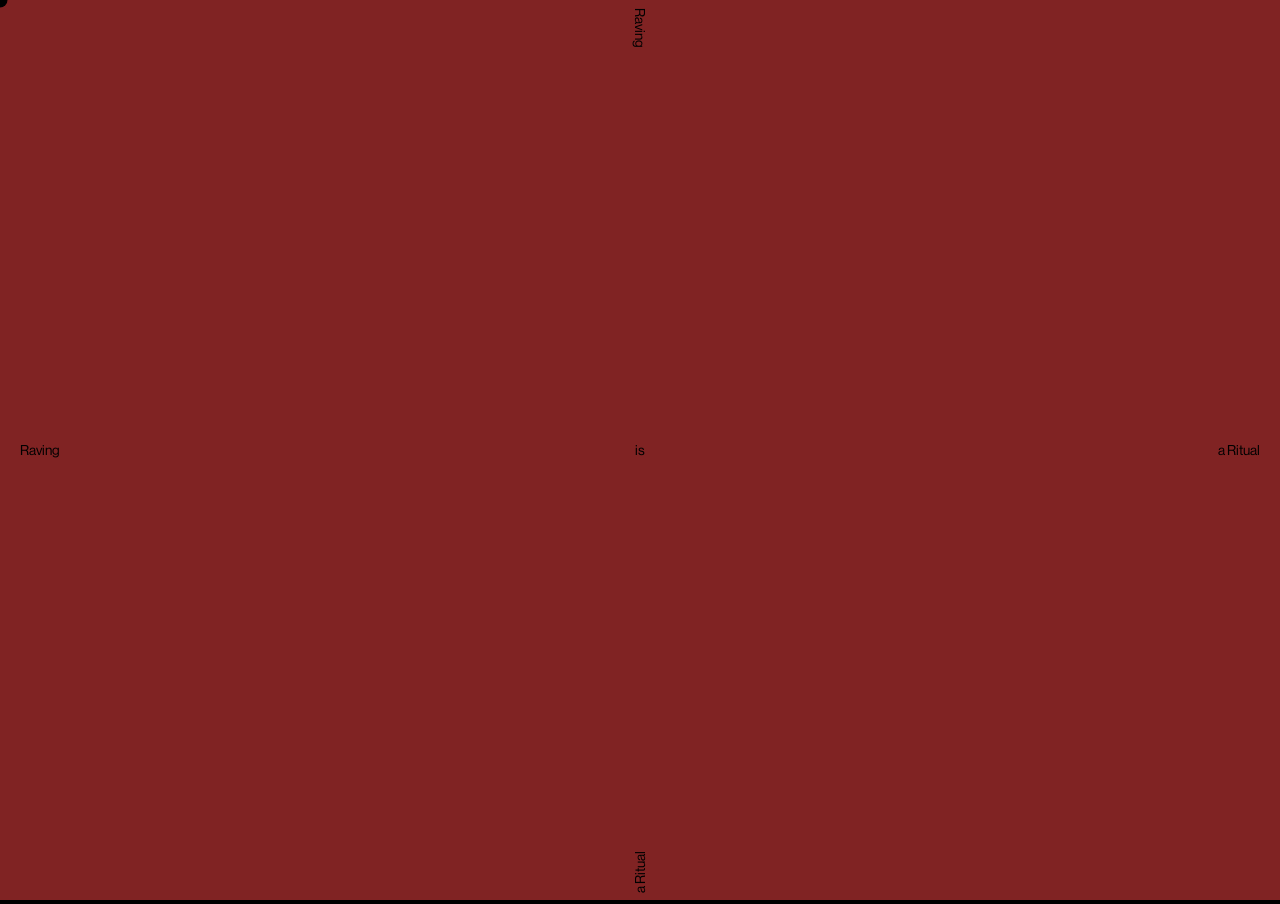
==== index.html @ e33f1bda "Raving is a Ritual" ====
<!DOCTYPE html>
<html lang="en">
<head>
  <meta charset="UTF-8" />
  <meta name="viewport" content="width=device-width, initial-scale=1.0" />
  <title>Raving is a Ritual</title>
  <link rel="icon" href="contents/favicon.png" type="image/png" />
  <link rel="stylesheet" href="style.css" />
  <link rel="stylesheet" href="https://use.typekit.net/imy4kvn.css" />
</head>
<body>

  <audio id="audio" src="contents/sound/main.mp3" autoplay loop></audio>
  <audio id="outroSound" src="contents/sound/outro.mp3"></audio>

  <!-- 1. entry -->
  <div id="entry">
    <img id="entryImage" src="contents/entry_main.jpg" />
    <div id="entryText">
      <button class="entryWord" id="word1">Raving</button>
      <button class="entryWord" id="word2">is</button>
      <button class="entryWord" id="word3">a Ritual</button>
      <button class="entryWord" id="word4">Raving</button>
      <button class="entryWord" id="word5">a Ritual</button>
    </div>
  </div>

  <!-- 2. intro -->
  <div id="intro" class="hidden">
    <video id="introVideo" src="contents/loading.mp4" muted playsinline></video>
    <div class="introWord" id="introText1"></div>
    <div class="introWord" id="introText2"></div>
    <div class="introWord" id="introText3"></div>
    <div class="introWord" id="introText4"></div>
    <div class="introWord" id="introText5"></div>
  </div>

  <!-- 3. experience -->
  <div id="experience" class="hidden">
    <div id="slideContainer">
      <div class="slide" id="slide1"><img src="contents/backImg/1.png" /><div class="slideOverlay"></div></div>
      <div class="slide" id="slide2"><img src="contents/backImg/2.png" /><div class="slideOverlay"></div></div>
      <div class="slide" id="slide3"><img src="contents/backImg/3.png" /><div class="slideOverlay"></div></div>
      <div class="slide" id="slide4"><img src="contents/backImg/4.png" /><div class="slideOverlay"></div></div>
      <div class="slide" id="slide5"><img src="contents/backImg/5.png" /><div class="slideOverlay"></div></div>
      <div class="slide" id="slide6"><img src="contents/backImg/6.png" /><div class="slideOverlay"></div></div>
      <div class="slide" id="slide7"><img src="contents/backImg/7.png" /><div class="slideOverlay"></div></div>
      <div class="slide" id="slide8"><img src="contents/backImg/8.png" /><div class="slideOverlay"></div></div>
      <div class="slide" id="slide9"><img src="contents/backImg/9.png" /><div class="slideOverlay"></div></div>
      <div class="slide" id="slide10"><img src="contents/backImg/10.png" /><div class="slideOverlay"></div></div>
      <div class="slide" id="slide11"><img src="contents/backImg/11.png" /><div class="slideOverlay"></div></div>
      <div class="slide" id="slide12"><img src="contents/backImg/12.png" /><div class="slideOverlay"></div></div>
      <div class="slide" id="slide13"><img src="contents/backImg/13.png" /><div class="slideOverlay"></div></div>
      <div class="slide" id="slide14"><img src="contents/backImg/14.png" /><div class="slideOverlay"></div></div>
      <div class="slide" id="slide15"><img src="contents/backImg/15.png" /><div class="slideOverlay"></div></div>
      <div class="slide" id="slide16"><img src="contents/backImg/16.png" /><div class="slideOverlay"></div></div>
      <div class="slide" id="slide17"><img src="contents/backImg/17.png" /><div class="slideOverlay"></div></div>
      <div class="slide" id="slide18"><img src="contents/backImg/18.png" /><div class="slideOverlay"></div></div>
      <div class="slide" id="slide19"><img src="contents/backImg/19.png" /><div class="slideOverlay"></div></div>
    </div>
  </div>

  <!-- 인디케이터 -->
  <div id="indicator" class="hidden">
    <div id="indLeft"></div>
    <div id="indRight"></div>
    <div id="indTop"></div>
    <div id="indBottom"></div>
    <div class="exitWord" id="exit1">exit</div>
    <div class="exitWord" id="exit2">exit</div>
    <div class="exitWord" id="exit3">exit</div>
    <div class="exitWord" id="exit4">exit</div>
    <div class="exitWord" id="exit5">exit</div>
  </div>

   <!-- outro / 랜딩 -->
<div id="outro">  <!-- hidden 제거 -->
  <div id="outroText">
    <span class="outroWord" id="oWord1">Raving</span>
    <span class="outroWord" id="oWord2">is</span>
    <span class="outroWord" id="oWord3">a Ritual</span>
    <span class="outroWord" id="oWord4">Raving</span>
    <span class="outroWord" id="oWord5">a Ritual</span>
  </div>
</div>

  <!-- 커서 -->
  <div id="cursor"></div>

  <script src="script.js"></script>
</body>
</html>
---- style.css ----
/* ========================
   기본 리셋
======================== */
* {
  margin: 0;
  padding: 0;
  box-sizing: border-box;
}

:root {
  --cursor-entry: #000000;
  --cursor-experience: #571922;
}

/* ========================
   폰트 등록
======================== */
@font-face {
  font-family: 'main';
  src: url('contents/font/G2AirdancerCondesed-Regular.otf') format('opentype');
}
@font-face {
  font-family: 'haasRg';
  src: url('contents/font/NHaasGroteskDSPro-55Rg.otf') format('opentype');
}
@font-face {
  font-family: 'haasTh';
  src: url('contents/font/NHaasGroteskDSPro-25Th.otf') format('opentype');
}

html, body {
  width: 100%;
  height: 100%;
  background: #000;
  overflow: hidden;
}

#intro, #entry, #experience {
  position: absolute;
  inset: 0;
}

.hidden {
  display: none;
}


/* ========================
   entry 페이지
======================== */
#entry {
  background-color: #000;
}

#entry::before {
  content: "";
  position: absolute;
  inset: 0;
  opacity: 0.05;
  background-image: url("data:image/svg+xml,%3Csvg viewBox='0 0 200 200' xmlns='http://www.w3.org/2000/svg'%3E%3Cfilter id='noise'%3E%3CfeTurbulence type='fractalNoise' baseFrequency='0.9' numOctaves='4' stitchTiles='stitch'/%3E%3C/filter%3E%3Crect width='100%25' height='100%25' filter='url(%23noise)'/%3E%3C/svg%3E");
  background-size: 150px 150px;
  pointer-events: none;
  z-index: 11;
}

#entry::after {
  content: "";
  position: absolute;
  inset: 0;
  background: radial-gradient(ellipse at center, transparent 30%, black 100%);
  pointer-events: none;
  z-index: 10;
}

#entryImage {
  width: 100%;
  height: 100%;
  object-fit: cover;
  transition: transform 0.3s ease-out;
  animation: flicker 1s infinite;
}

@keyframes flicker {
  0%   { opacity: 1; }
  5%   { opacity: 0.8; }
  6%   { opacity: 1; }
  20%  { opacity: 1; }
  21%  { opacity: 0; }
  22%  { opacity: 1; }
  40%  { opacity: 1; }
  41%  { opacity: 0.3; }
  42%  { opacity: 1; }
  43%  { opacity: 0; }
  44%  { opacity: 1; }
  70%  { opacity: 1; }
  71%  { opacity: 0; }
  72%  { opacity: 0.5; }
  73%  { opacity: 0; }
  74%  { opacity: 1; }
  90%  { opacity: 1; }
  91%  { opacity: 0.2; }
  92%  { opacity: 1; }
  95%  { opacity: 0; }
  96%  { opacity: 1; }
  100% { opacity: 1; }
}

#entryText {
  position: absolute;
  inset: 0;
  z-index: 20;
  pointer-events: none;
}

.entryWord {
  position: absolute;
  background: transparent;
  border: none;
  color: #802323;
  font-size: 14px;
  letter-spacing: 0px;
  cursor: none;
  transition: color 0.3s ease;
  font-family: 'haasRg', sans-serif;
  font-weight: 400;
  font-style: normal;
  pointer-events: all;
}

.entryWord:hover,
.entryWord.hovered {
  color: #906b6b;
}

#word1 { left: 20px; top: 50%; transform: translateY(-50%); }
#word2 { left: 50%; top: 50%; transform: translate(-50%, -50%); }
#word3 { right: 20px; top: 50%; transform: translateY(-50%); }
#word4 { top: 20px; left: 50%; transform: translateX(-50%) rotate(90deg); }
#word5 { bottom: 20px; left: 50%; transform: translateX(-50%) rotate(-90deg); }


/* ========================
   intro 페이지
======================== */
#introVideo {
  width: 100%;
  height: 100%;
  object-fit: cover;
  filter: saturate(1) brightness(0.4) contrast(1) hue-rotate(-7deg) blur(3px);
  animation: fadeIn 1s ease;
}

@keyframes fadeIn {
  from { opacity: 0; }
  to   { opacity: 1; }
}

#intro::before {
  content: "";
  position: absolute;
  inset: 0;
  background-image: url("data:image/svg+xml,%3Csvg viewBox='0 0 200 200' xmlns='http://www.w3.org/2000/svg'%3E%3Cfilter id='noise'%3E%3CfeTurbulence type='fractalNoise' baseFrequency='0.9' numOctaves='4' stitchTiles='stitch'/%3E%3C/filter%3E%3Crect width='100%25' height='100%25' filter='url(%23noise)'/%3E%3C/svg%3E");
  background-size: 150px 175px;
  opacity: 0.1;
  pointer-events: none;
  z-index: 11;
}

#intro::after {
  content: "";
  position: absolute;
  inset: 0;
  background: radial-gradient(ellipse at center, transparent 50%, black 100%);
  pointer-events: none;
  z-index: 50;
}

.introWord {
  position: absolute;
  color: #802323;
  font-size: 14px;
  font-family: 'haasRg', sans-serif;
  font-weight: 400;
  letter-spacing: 0px;
  z-index: 60;
  pointer-events: none;
}

#introText1 { left: 20px; top: 50%; transform: translateY(-50%); }
#introText2 { left: 50%; top: 50%; transform: translate(-50%, -50%); }
#introText3 { right: 20px; top: 50%; transform: translateY(-50%); }
#introText4 { top: 30px; left: 50%; transform: translateX(-50%) rotate(90deg); }
#introText5 { bottom: 30px; left: 50%; transform: translateX(-50%) rotate(-90deg); }


/* ========================
   experience 페이지
======================== */
#experience {
  position: absolute;
  inset: 0;
  overflow: hidden;
  opacity: 0;
  transition: opacity 2.5s ease;
  background-color: #000000;
}

#experience.active {
  opacity: 1;
}

#slideContainer {
  position: absolute;
  inset: 0;
}

.slide {
  position: absolute;
  inset: 0;
  display: flex;
  align-items: center;
  justify-content: center;
  opacity: 0;
  z-index: 1;
  transition: opacity 0.8s ease;
}

.slide.active {
  opacity: 1;
}

.slide.current {
  z-index: 2;
}

/* 플리커 애니메이션 - JS transform과 충돌 없음 */
.slide img {
  width: 60%;           /* 초기 크기 - 조절 가능 */
  height: 70%;          /* 초기 크기 - 조절 가능 */
  object-fit: cover;
  transform: scale(1);
  animation: expFlicker 1.3s infinite; /* 플리커 속도 - 조절 가능 */
}

@keyframes expFlicker {
  0%   { opacity: 1; }
  5%   { opacity: 0.8; }
  6%   { opacity: 1; }
  21%  { opacity: 0; }
  22%  { opacity: 1; }
  41%  { opacity: 0.3; }
  42%  { opacity: 1; }
  71%  { opacity: 0; }
  72%  { opacity: 0.5; }
  73%  { opacity: 0; }
  74%  { opacity: 1; }
  95%  { opacity: 0; }
  96%  { opacity: 1; }
  100% { opacity: 1; }
}

/* 페이드아웃 오버레이 - JS가 제어 */
.slideOverlay {
  position: absolute;
  inset: 0;
  background: black;
  opacity: 0;
  pointer-events: none;
}

/* 수직 비네팅 */
#experience::after {
  content: "";
  position: fixed;
  inset: 0;
  background: linear-gradient(
    to bottom,
    black 0%,
    transparent 15%,
    transparent 85%,
    black 100%
  );
  pointer-events: none;
  z-index: 100;
}


/* ========================
   인디케이터
======================== */
#indicator {
  position: fixed;
  inset: 0;
  pointer-events: none;
  z-index: 102;
}

/* exit 텍스트 */
.exitWord {
  position: absolute;
  color: rgba(255,255,255,0); /* 기본 투명 - JS가 제어 */
  font-size: 14px;
  font-family: 'haasRg', sans-serif;
  font-weight: 400;
  letter-spacing: 0px;
  pointer-events: none;
  transition: color 0.3s ease;
}

#exit1 { left: 20px; top: 50%; transform: translateY(-50%); }
#exit2 { left: 50%; top: 50%; transform: translate(-50%, -50%); }
#exit3 { right: 20px; top: 50%; transform: translateY(-50%); }
#exit4 { top: 20px; left: 50%; transform: translateX(-50%) rotate(90deg); }
#exit5 { bottom: 20px; left: 50%; transform: translateX(-50%) rotate(-90deg); }

/* 인디케이터 선 공통 */
#indLeft, #indRight, #indTop, #indBottom {
  position: absolute;
  pointer-events: all;
  cursor: none;
}

/* 가로선 */
#indLeft {
  left: 0;
  top: calc(50% - 20px);
  height: 41px;
  width: 0%;
  background: transparent;
  transition: width 0.8s ease, opacity 0.3s ease;
}

#indLeft::after {
  content: "";
  position: absolute;
  top: 50%;
  left: 0;
  width: 100%;
  height: 1px;         /* 선 두께 - 조절 가능 */
  background: #802323; /* 선 색상 - 조절 가능 */
  transform: translateY(-50%);
}

#indRight {
  right: 0;
  top: calc(50% - 20px);
  height: 41px;
  width: 0%;
  background: transparent;
  transition: width 0.8s ease, opacity 0.3s ease;
}

#indRight::after {
  content: "";
  position: absolute;
  top: 50%;
  left: 0;
  width: 100%;
  height: 1px;
  background: #802323;
  transform: translateY(-50%);
}

/* 세로선 */
#indTop {
  top: 0;
  left: calc(50% - 20px);
  width: 41px;
  height: 0%;
  background: transparent;
  transition: height 0.8s ease, opacity 0.3s ease;
}

#indTop::after {
  content: "";
  position: absolute;
  left: 50%;
  top: 0;
  width: 1px;
  height: 100%;
  background: #802323;
  transform: translateX(-50%);
}

#indBottom {
  bottom: 0;
  left: calc(50% - 20px);
  width: 41px;
  height: 0%;
  background: transparent;
  transition: height 0.8s ease, opacity 0.3s ease;
}

#indBottom::after {
  content: "";
  position: absolute;
  left: 50%;
  top: 0;
  width: 1px;
  height: 100%;
  background: #802323;
  transform: translateX(-50%);
}


/* ========================
   커서
======================== */
*, *::before, *::after {
  cursor: none !important;
}

html, body {
  cursor: none !important;
}

#cursor {
  position: fixed;
  width: 15px;
  height: 15px;
  background: var(--cursor-entry);
  border-radius: 50%;
  pointer-events: none;
  z-index: 99999;
  transform: translate(-50%, -50%);
  transition: background-color 0.3s ease, transform 0.1s ease;
}

#experience.active ~ #cursor {
  background: #802323;
}

/* ========================
   outro 페이지
======================== */
#outro {
  position: fixed;
  inset: 0;
  background-color: #802323;
  opacity: 0;                          /* 기본 투명 */
  transition: opacity 1.5s ease;       /* fade in/out 속도 - 조절 가능 */
  z-index: 200;
  pointer-events: none;
}

#outro.active {
  opacity: 1;
}

#outro.fadeout {
  opacity: 0;
}

#outroText {
  position: absolute;
  inset: 0;
  pointer-events: none;
  opacity: 0;
  transition: opacity 1s ease;
}

#outroText.visible {
  opacity: 1;
}

.outroWord {
  position: absolute;
  font-family: 'haasRg', sans-serif;
  font-size: 14px;
  color: #000000;        /* 빨간 배경 위 색상 - 조절 가능 */
  font-weight: 400;
  letter-spacing: 0px;
  pointer-events: none;
}

/* entryWord랑 동일한 위치 */
#oWord1 { left: 20px; top: 50%; transform: translateY(-50%); }
#oWord2 { left: 50%; top: 50%; transform: translate(-50%, -50%); }
#oWord3 { right: 20px; top: 50%; transform: translateY(-50%); }
#oWord4 { top: 20px; left: 50%; transform: translateX(-50%) rotate(90deg); }
#oWord5 { bottom: 20px; left: 50%; transform: translateX(-50%) rotate(-90deg); }
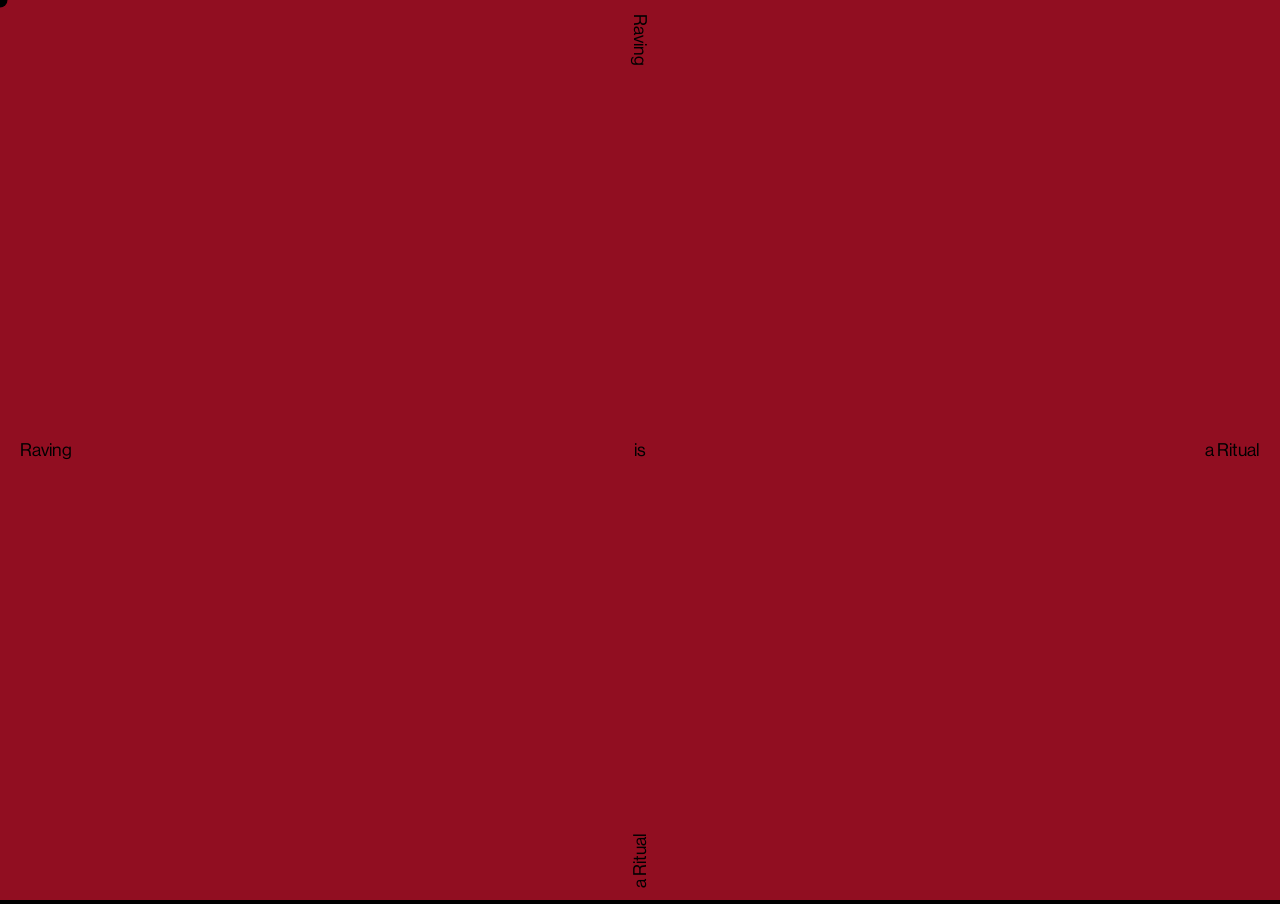
==== commit f71f2ec1: "Add outro section and audio loop prevention script" ====
--- a/index.html
+++ b/index.html
@@ -73,20 +73,36 @@
     <div class="exitWord" id="exit5">exit</div>
   </div>
 
-   <!-- outro / 랜딩 -->
-<div id="outro">  <!-- hidden 제거 -->
-  <div id="outroText">
-    <span class="outroWord" id="oWord1">Raving</span>
-    <span class="outroWord" id="oWord2">is</span>
-    <span class="outroWord" id="oWord3">a Ritual</span>
-    <span class="outroWord" id="oWord4">Raving</span>
-    <span class="outroWord" id="oWord5">a Ritual</span>
+  <!-- outro / 랜딩 -->
+  <div id="outro">
+    <div id="outroText">
+      <span class="outroWord" id="oWord1">Raving</span>
+      <span class="outroWord" id="oWord2">is</span>
+      <span class="outroWord" id="oWord3">a Ritual</span>
+      <span class="outroWord" id="oWord4">Raving</span>
+      <span class="outroWord" id="oWord5">a Ritual</span>
+    </div>
   </div>
-</div>
 
   <!-- 커서 -->
   <div id="cursor"></div>
 
   <script src="script.js"></script>
+
+  <!-- 오디오 끊김 방지 -->
+  <script>
+    const audioEl = document.getElementById("audio");
+    audioEl.addEventListener("ended", () => {
+      audioEl.currentTime = 0;
+      audioEl.play();
+    });
+    setInterval(() => {
+      const ctx = window._audioCtx;
+      if (ctx && ctx.state === "suspended") {
+        ctx.resume();
+      }
+    }, 1000);
+  </script>
+
 </body>
-</html>+</html>
--- a/style.css
+++ b/style.css
@@ -9,7 +9,7 @@
 
 :root {
   --cursor-entry: #000000;
-  --cursor-experience: #571922;
+  --cursor-experience: #910e21;
 }
 
 /* ========================
@@ -116,8 +116,8 @@
   position: absolute;
   background: transparent;
   border: none;
-  color: #802323;
-  font-size: 14px;
+  color: #910e21;
+  font-size: 18px;
   letter-spacing: 0px;
   cursor: none;
   transition: color 0.3s ease;
@@ -135,8 +135,8 @@
 #word1 { left: 20px; top: 50%; transform: translateY(-50%); }
 #word2 { left: 50%; top: 50%; transform: translate(-50%, -50%); }
 #word3 { right: 20px; top: 50%; transform: translateY(-50%); }
-#word4 { top: 20px; left: 50%; transform: translateX(-50%) rotate(90deg); }
-#word5 { bottom: 20px; left: 50%; transform: translateX(-50%) rotate(-90deg); }
+#word4 { top: 30px; left: 50%; transform: translateX(-50%) rotate(90deg); }
+#word5 { bottom: 30px; left: 50%; transform: translateX(-50%) rotate(-90deg); }
 
 
 /* ========================
@@ -177,8 +177,8 @@
 
 .introWord {
   position: absolute;
-  color: #802323;
-  font-size: 14px;
+  color: #910e21;
+  font-size: 18px;
   font-family: 'haasRg', sans-serif;
   font-weight: 400;
   letter-spacing: 0px;
@@ -336,8 +336,8 @@
   top: 50%;
   left: 0;
   width: 100%;
-  height: 1px;         /* 선 두께 - 조절 가능 */
-  background: #802323; /* 선 색상 - 조절 가능 */
+  height: 1.5px;         /* 선 두께 - 조절 가능 */
+  background: #910e21; /* 선 색상 - 조절 가능 */
   transform: translateY(-50%);
 }
 
@@ -356,8 +356,8 @@
   top: 50%;
   left: 0;
   width: 100%;
-  height: 1px;
-  background: #802323;
+  height: 1.5px;
+  background: #910e21;
   transform: translateY(-50%);
 }
 
@@ -376,9 +376,9 @@
   position: absolute;
   left: 50%;
   top: 0;
-  width: 1px;
+  width: 1.5px;
   height: 100%;
-  background: #802323;
+  background: #910e21;
   transform: translateX(-50%);
 }
 
@@ -396,9 +396,9 @@
   position: absolute;
   left: 50%;
   top: 0;
-  width: 1px;
+  width: 1.5px;
   height: 100%;
-  background: #802323;
+  background: #910e21;
   transform: translateX(-50%);
 }
 
@@ -423,11 +423,14 @@
   pointer-events: none;
   z-index: 99999;
   transform: translate(-50%, -50%);
-  transition: background-color 0.3s ease, transform 0.1s ease;
+  transition: width 0.3s ease, height 0.3s ease, border-radius 0.3s ease;
 }
 
 #experience.active ~ #cursor {
-  background: #802323;
+  background: url('contents/arrow.svg') center/contain no-repeat !important;
+  border-radius: 0;
+  width: 25px;
+  height: 25px;
 }
 
 /* ========================
@@ -436,7 +439,7 @@
 #outro {
   position: fixed;
   inset: 0;
-  background-color: #802323;
+  background-color: #910e21;
   opacity: 0;                          /* 기본 투명 */
   transition: opacity 1.5s ease;       /* fade in/out 속도 - 조절 가능 */
   z-index: 200;
@@ -466,7 +469,7 @@
 .outroWord {
   position: absolute;
   font-family: 'haasRg', sans-serif;
-  font-size: 14px;
+  font-size: 18px;
   color: #000000;        /* 빨간 배경 위 색상 - 조절 가능 */
   font-weight: 400;
   letter-spacing: 0px;
@@ -477,5 +480,5 @@
 #oWord1 { left: 20px; top: 50%; transform: translateY(-50%); }
 #oWord2 { left: 50%; top: 50%; transform: translate(-50%, -50%); }
 #oWord3 { right: 20px; top: 50%; transform: translateY(-50%); }
-#oWord4 { top: 20px; left: 50%; transform: translateX(-50%) rotate(90deg); }
-#oWord5 { bottom: 20px; left: 50%; transform: translateX(-50%) rotate(-90deg); }+#oWord4 { top: 30px; left: 50%; transform: translateX(-50%) rotate(90deg); }
+#oWord5 { bottom: 30px; left: 50%; transform: translateX(-50%) rotate(-90deg); }
